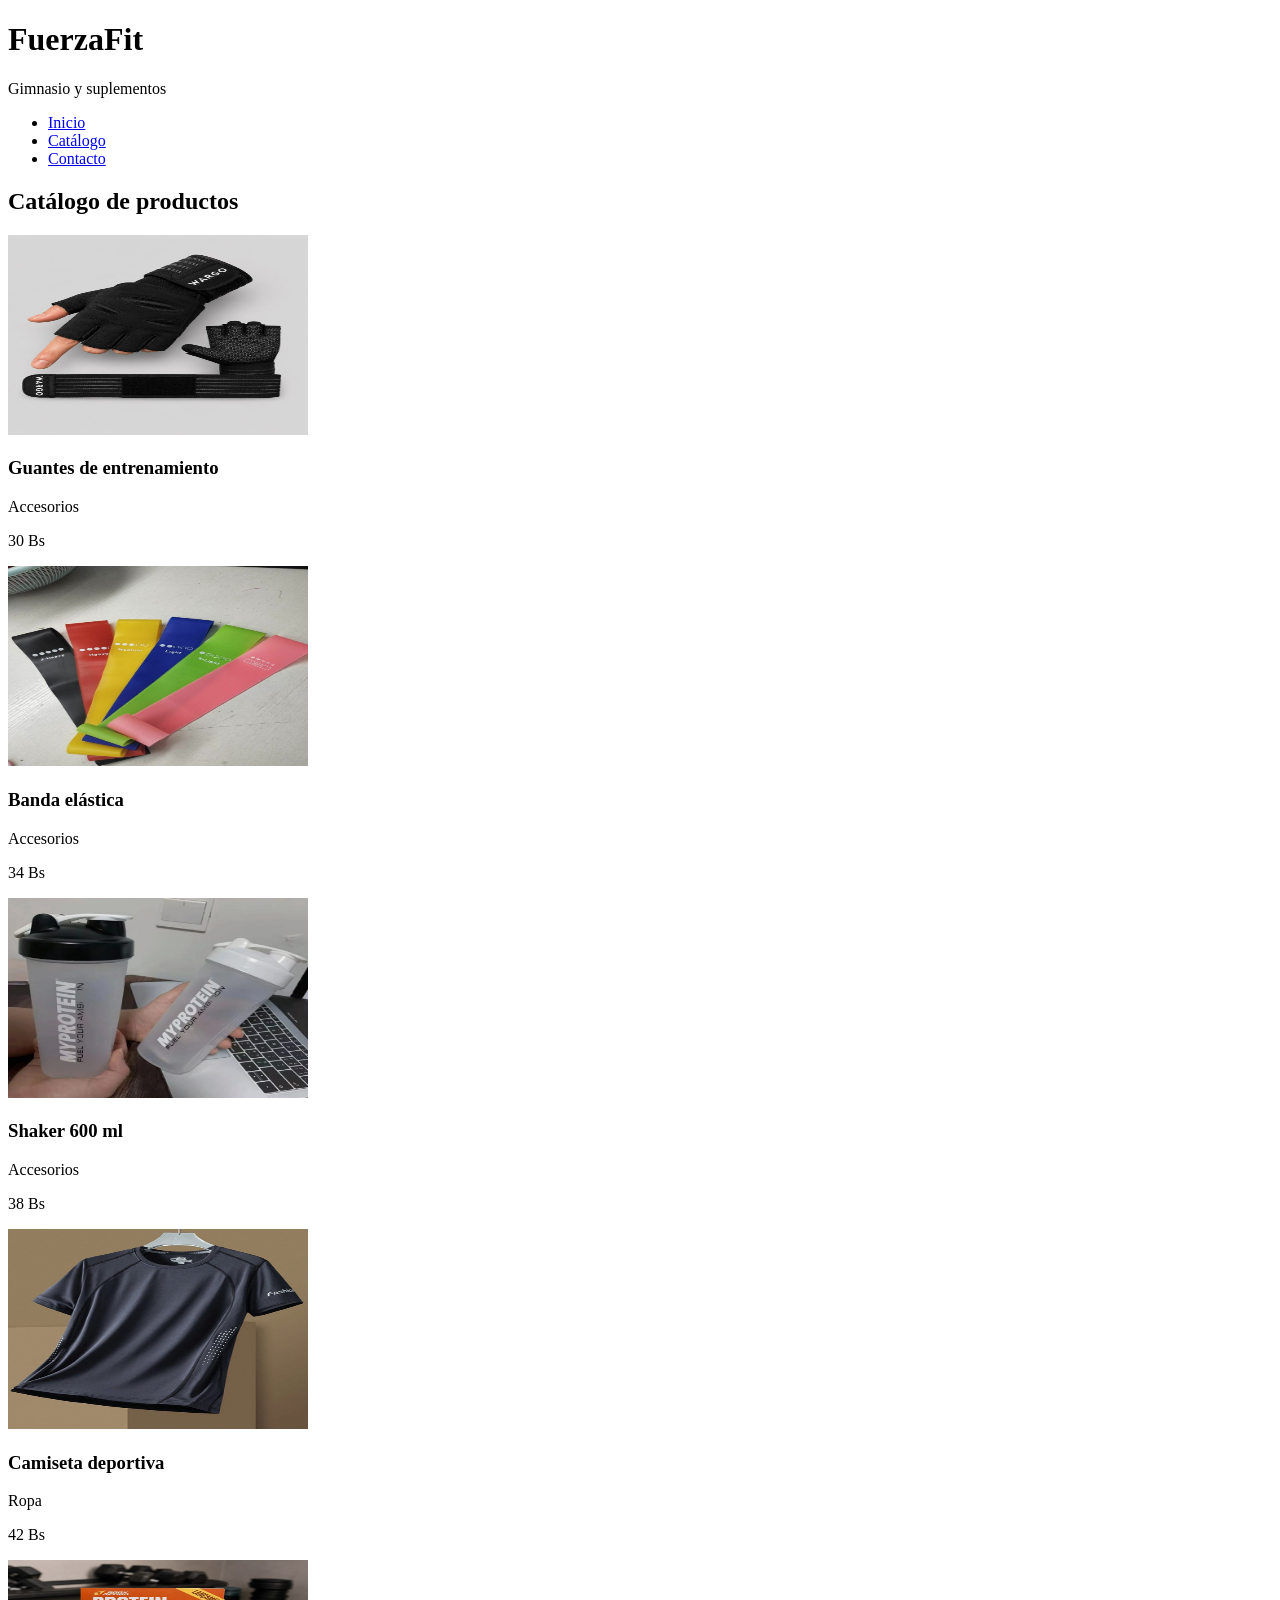
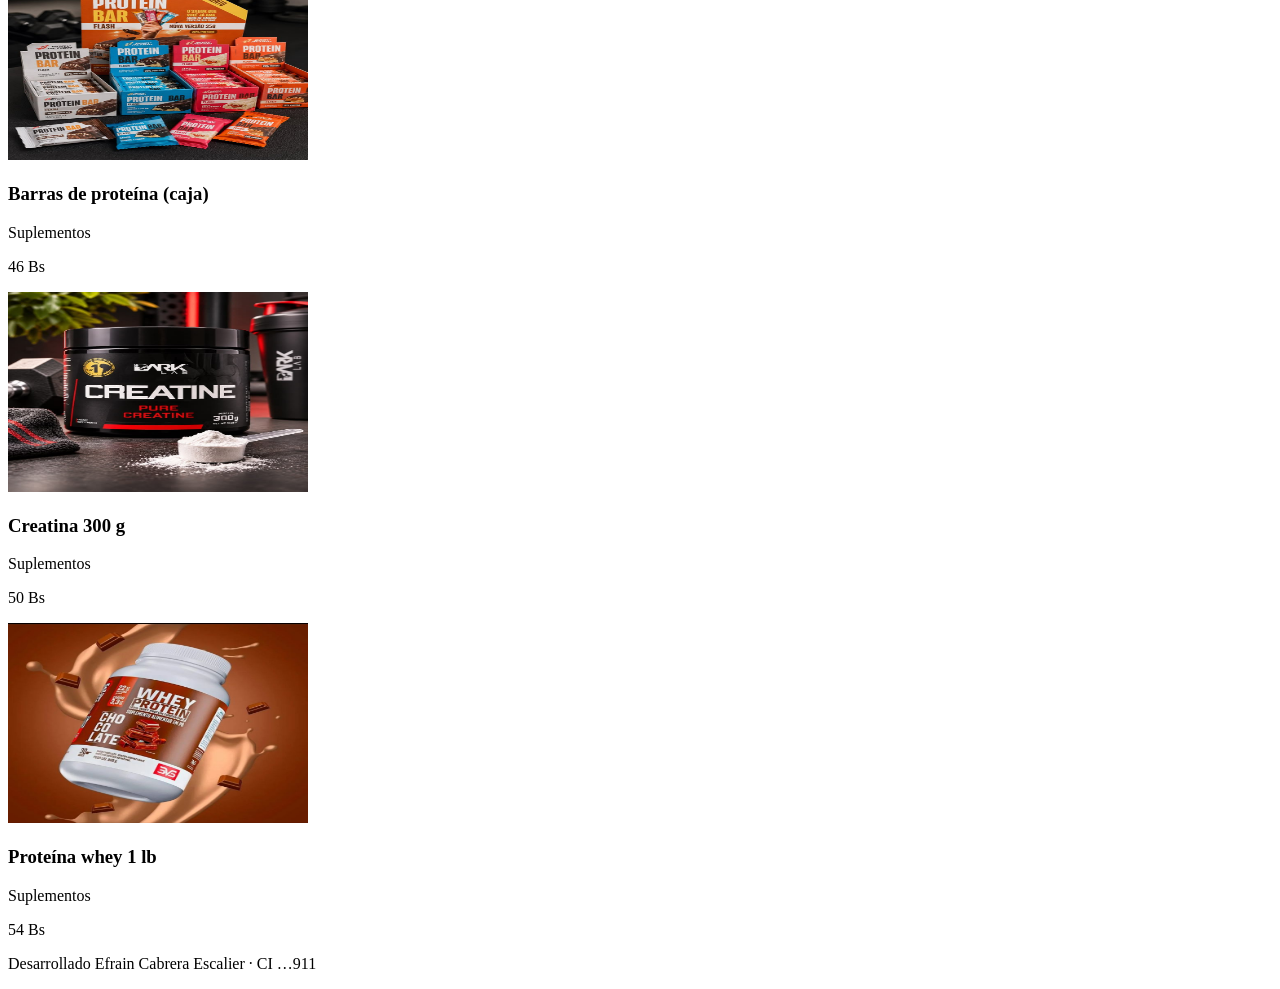
==== catalogo.html @ 39dbfc29 "avance del proyecto" ====
<!DOCTYPE html>
<html lang="es">
<head>
  <meta charset="UTF-8">
  <meta name="viewport" content="width=device-width, initial-scale=1.0">
  <title>Catálogo | FuerzaFit · Efrain Cabrera Escalier</title>
</head>
<body>
  <header>
    <h1>FuerzaFit</h1>
    <p>Gimnasio y suplementos</p>
    <nav aria-label="Menú principal">
      <ul>
          <li><a href="index.html">Inicio</a></li>
          <li><a href="catalogo.html" aria-current="page">Catálogo</a></li>
          <li><a href="contacto.html">Contacto</a></li>
      </ul>
    </nav>
  </header>

  <main>
    <section id="catalogo">
      <h2>Catálogo de productos</h2>
      <div class="productos">
        <article class="card">
          <img src="img/guantes.jpeg" alt="Guantes de entrenamiento" width="300" height="200">
          <h3>Guantes de entrenamiento</h3>
          <p class="categoria">Accesorios</p>
          <p class="precio">30 Bs</p>
        </article>
        <article class="card">
          <img src="img/bandas.jpeg" alt="Banda elástica" width="300" height="200">
          <h3>Banda elástica</h3>
          <p class="categoria">Accesorios</p>
          <p class="precio">34 Bs</p>
        </article>
        <article class="card">
          <img src="img/shaker.jpeg" alt="Shaker 600 ml" width="300" height="200">
          <h3>Shaker 600 ml</h3>
          <p class="categoria">Accesorios</p>
          <p class="precio">38 Bs</p>
        </article>
        <article class="card">
          <img src="img/camiseta.jpeg" alt="Camiseta deportiva" width="300" height="200">
          <h3>Camiseta deportiva</h3>
          <p class="categoria">Ropa</p>
          <p class="precio">42 Bs</p>
        </article>
        <article class="card">
          <img src="img/barras.jpeg" alt="Barras de proteína (caja)" width="300" height="200">
          <h3>Barras de proteína (caja)</h3>
          <p class="categoria">Suplementos</p>
          <p class="precio">46 Bs</p>
        </article>
        <article class="card">
          <img src="img/creatina.jpeg" alt="Creatina 300 g" width="300" height="200">
          <h3>Creatina 300 g</h3>
          <p class="categoria">Suplementos</p>
          <p class="precio">50 Bs</p>
        </article>
        <article class="card">
          <img src="img/proteina.jpeg" alt="Proteína whey 1 lb" width="300" height="200">
          <h3>Proteína whey 1 lb</h3>
          <p class="categoria">Suplementos</p>
          <p class="precio">54 Bs</p>
        </article>
      </div>
    </section>
  </main>

  <footer>
    <p>Desarrollado Efrain Cabrera Escalier · CI …911</p>
  </footer>
</body>
</html>
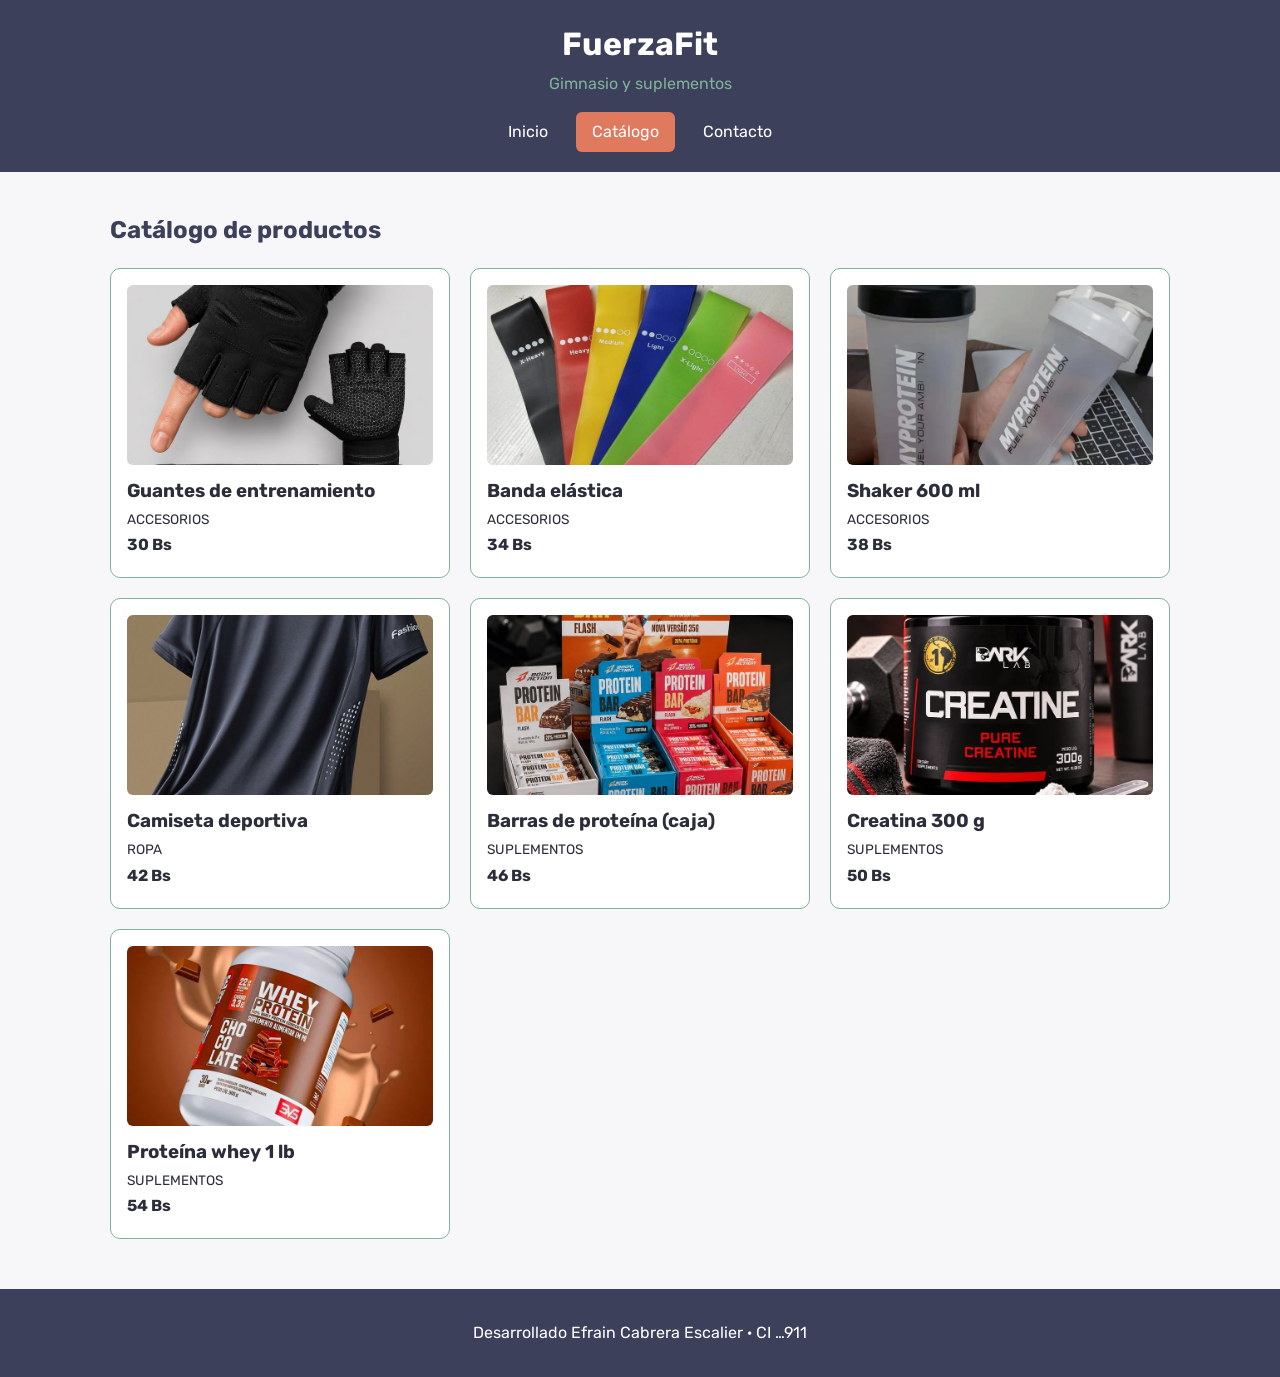
==== commit ea4a682f: "avance del proyecto parte 3" ====
--- a/catalogo.html
+++ b/catalogo.html
@@ -4,6 +4,10 @@
   <meta charset="UTF-8">
   <meta name="viewport" content="width=device-width, initial-scale=1.0">
   <title>Catálogo | FuerzaFit · Efrain Cabrera Escalier</title>
+  <link rel="preconnect" href="https://fonts.googleapis.com">
+  <link rel="preconnect" href="https://fonts.gstatic.com" crossorigin>
+  <link href="https://fonts.googleapis.com/css2?family=Rubik:wght@400;500;700&display=swap" rel="stylesheet">
+  <link rel="stylesheet" href="styles.css">
 </head>
 <body>
   <header>
--- a/styles.css
+++ b/styles.css
@@ -0,0 +1,267 @@
+/* ==========================================================
+   TPI DPW1 · Variante CI …911
+   Rubro: Gimnasio y suplementos · Fuente: Rubik
+   Layout: Flexbox · 3 columnas · Breakpoint: 500 px
+   Autor: Efrain Cabrera Escalier
+   ========================================================== */
+
+/* 1. Paleta en variables (según B = 1) */
+:root {
+  --primario: #3d405b;
+  --secundario: #81b29a;
+  --acento: #e07a5f;
+  --fondo: #f7f7f9;
+  --blanco: #ffffff;
+  --gap: 20px;
+}
+
+/* 2. Base: el padding y el borde se incluyen dentro del width */
+* {
+  box-sizing: border-box;
+}
+
+body {
+  margin: 0;
+  font-family: "Rubik", Arial, sans-serif;
+  background-color: var(--fondo);
+  color: #2b2d3a;
+  line-height: 1.5;
+}
+
+/* 3. Header y navegación */
+header {
+  background-color: var(--primario);
+  color: var(--blanco);
+  padding: 20px;
+  text-align: center;
+}
+
+header h1 {
+  margin: 0;
+  font-size: 2rem;
+}
+
+header p {
+  margin: 4px 0 16px;
+  color: var(--secundario);
+}
+
+nav ul {
+  list-style: none;
+  margin: 0;
+  padding: 0;
+  display: flex;
+  justify-content: center;
+  gap: 12px;
+  flex-wrap: wrap;
+}
+
+nav a {
+  display: block;
+  padding: 8px 16px;
+  color: var(--blanco);
+  text-decoration: none;
+  border-radius: 6px;
+  transition: background-color 0.3s ease;
+}
+
+nav a:hover,
+nav a[aria-current="page"] {
+  background-color: var(--acento);
+}
+
+/* 4. Contenido principal */
+main {
+  max-width: 1100px;
+  margin: 0 auto;
+  padding: 20px;
+}
+
+h2 {
+  color: var(--primario);
+}
+
+/* 5. Catálogo: FLEXBOX con 3 columnas */
+.productos {
+  display: flex;
+  flex-wrap: wrap;
+  gap: var(--gap);
+}
+
+.card {
+  /* 3 columnas: (100% - 2 huecos de 20px) / 3 */
+  width: calc((100% - 2 * var(--gap)) / 3);
+  background-color: var(--blanco);
+  border: 1px solid var(--secundario);
+  border-radius: 10px;
+  padding: 16px;
+  transition:
+    transform 0.3s ease,
+    box-shadow 0.3s ease;
+}
+
+.card:hover {
+  transform: translateY(-6px);
+  box-shadow: 0 8px 18px rgba(61, 64, 91, 0.25);
+}
+
+.card img {
+  display: block;
+  width: 100%;
+  height: 180px;
+  object-fit: cover;
+  border-radius: 6px;
+}
+
+.card h3 {
+  margin: 12px 0 4px;
+}
+
+.card p {
+  margin: 4px 0;
+}
+
+.categoria {
+  font-size: 0.85rem;
+  text-transform: uppercase;
+}
+
+.precio {
+  font-weight: 700;
+}
+
+/* 6. Páginas de inicio: tarjetas de categorías */
+section > article {
+  background-color: var(--blanco);
+  border-left: 5px solid var(--secundario);
+  border-radius: 6px;
+  padding: 12px 16px;
+  margin-bottom: 12px;
+}
+
+/* 7. Formulario de contacto */
+form {
+  background-color: var(--blanco);
+  border: 1px solid var(--secundario);
+  border-radius: 10px;
+  padding: 20px;
+  max-width: 500px;
+}
+
+label {
+  display: block;
+  margin-bottom: 4px;
+  font-weight: 500;
+}
+
+input,
+select,
+textarea {
+  width: 100%;
+  padding: 8px;
+  font-family: inherit;
+  font-size: 1rem;
+  border: 1px solid var(--primario);
+  border-radius: 6px;
+}
+
+button {
+  background-color: var(--primario);
+  color: var(--blanco);
+  font-family: inherit;
+  font-size: 1rem;
+  padding: 10px 24px;
+  border: none;
+  border-radius: 6px;
+  cursor: pointer;
+  transition: background-color 0.3s ease;
+}
+
+button:hover {
+  background-color: var(--acento);
+}
+
+/* 8. Footer */
+footer {
+  background-color: var(--primario);
+  color: var(--blanco);
+  text-align: center;
+  padding: 16px;
+  margin-top: 30px;
+}
+
+/* 9. RESPONSIVE: breakpoint = 480 + 20·1 = 500 px → 1 columna */
+@media (max-width: 500px) {
+  .card {
+    width: 100%;
+  }
+}
+/* ===== ETAPA 3: filtros, carrito y formulario (pegar al final de styles.css) ===== */
+.filtros {
+  display: flex;
+  flex-wrap: wrap;
+  gap: var(--gap);
+  margin-bottom: 16px;
+}
+
+.filtros p {
+  margin: 0;
+}
+
+.card button {
+  width: 100%;
+  margin-top: 8px;
+}
+
+#carrito {
+  margin-top: 30px;
+  background-color: var(--blanco);
+  border: 1px solid var(--secundario);
+  border-radius: 10px;
+  padding: 20px;
+}
+
+#carrito-lista {
+  list-style: none;
+  margin: 0;
+  padding: 0;
+}
+
+#carrito-lista li {
+  display: flex;
+  justify-content: space-between;
+  align-items: center;
+  gap: 12px;
+  padding: 8px 0;
+  border-bottom: 1px solid var(--fondo);
+}
+
+#carrito-lista button {
+  padding: 4px 12px;
+}
+
+#carrito-totales p {
+  margin: 6px 0;
+}
+
+#total {
+  color: var(--acento);
+  font-size: 1.2rem;
+}
+
+.error {
+  display: block;
+  min-height: 1.2em;
+  color: #b3261e;
+  font-size: 0.85rem;
+}
+
+.invalido {
+  border-color: #b3261e;
+  border-width: 2px;
+}
+
+.exito {
+  color: #2d6a4f;
+  font-weight: 500;
+}
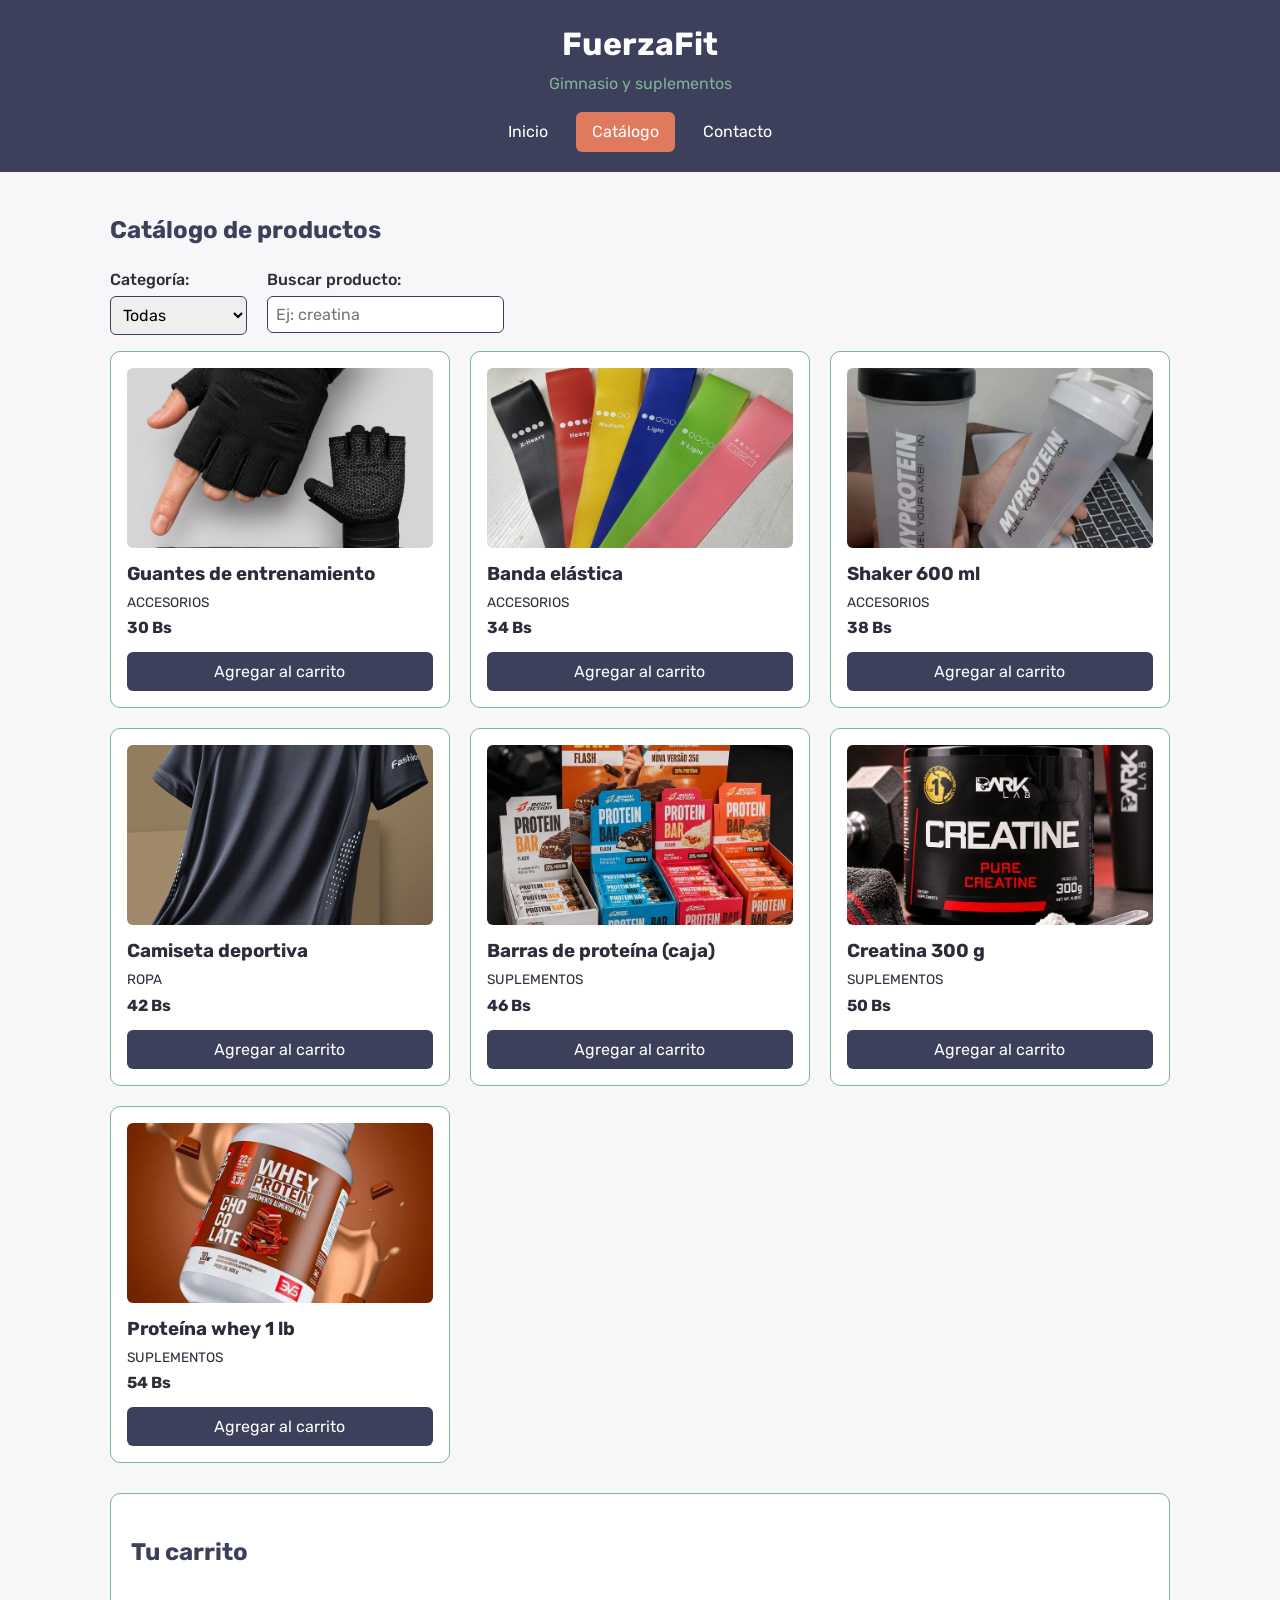
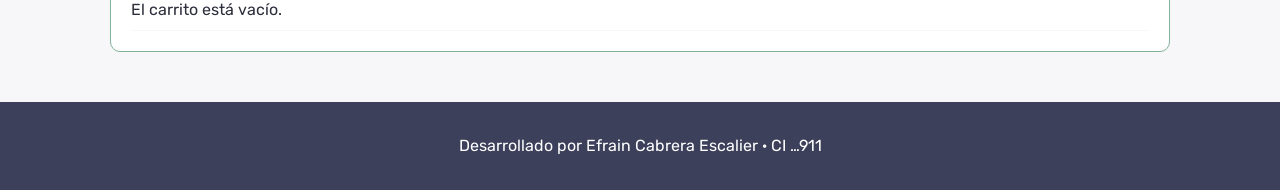
==== commit 07fcab2e: "avance del proyecto parte 3 modificacion" ====
--- a/catalogo.html
+++ b/catalogo.html
@@ -8,6 +8,7 @@
   <link rel="preconnect" href="https://fonts.gstatic.com" crossorigin>
   <link href="https://fonts.googleapis.com/css2?family=Rubik:wght@400;500;700&display=swap" rel="stylesheet">
   <link rel="stylesheet" href="styles.css">
+  <script src="app.js" defer></script>
 </head>
 <body>
   <header>
@@ -15,9 +16,9 @@
     <p>Gimnasio y suplementos</p>
     <nav aria-label="Menú principal">
       <ul>
-          <li><a href="index.html">Inicio</a></li>
-          <li><a href="catalogo.html" aria-current="page">Catálogo</a></li>
-          <li><a href="contacto.html">Contacto</a></li>
+        <li><a href="index.html">Inicio</a></li>
+        <li><a href="catalogo.html" aria-current="page">Catálogo</a></li>
+        <li><a href="contacto.html">Contacto</a></li>
       </ul>
     </nav>
   </header>
@@ -25,55 +26,37 @@
   <main>
     <section id="catalogo">
       <h2>Catálogo de productos</h2>
+
+      <div class="filtros">
+        <p>
+          <label for="filtro-categoria">Categoría:</label>
+          <select id="filtro-categoria">
+            <option value="todas">Todas</option>
+            <option value="Accesorios">Accesorios</option>
+            <option value="Ropa">Ropa</option>
+            <option value="Suplementos">Suplementos</option>
+          </select>
+        </p>
+        <p>
+          <label for="buscador">Buscar producto:</label>
+          <input type="search" id="buscador" placeholder="Ej: creatina">
+        </p>
+      </div>
+
       <div class="productos">
-        <article class="card">
-          <img src="img/guantes.jpeg" alt="Guantes de entrenamiento" width="300" height="200">
-          <h3>Guantes de entrenamiento</h3>
-          <p class="categoria">Accesorios</p>
-          <p class="precio">30 Bs</p>
-        </article>
-        <article class="card">
-          <img src="img/bandas.jpeg" alt="Banda elástica" width="300" height="200">
-          <h3>Banda elástica</h3>
-          <p class="categoria">Accesorios</p>
-          <p class="precio">34 Bs</p>
-        </article>
-        <article class="card">
-          <img src="img/shaker.jpeg" alt="Shaker 600 ml" width="300" height="200">
-          <h3>Shaker 600 ml</h3>
-          <p class="categoria">Accesorios</p>
-          <p class="precio">38 Bs</p>
-        </article>
-        <article class="card">
-          <img src="img/camiseta.jpeg" alt="Camiseta deportiva" width="300" height="200">
-          <h3>Camiseta deportiva</h3>
-          <p class="categoria">Ropa</p>
-          <p class="precio">42 Bs</p>
-        </article>
-        <article class="card">
-          <img src="img/barras.jpeg" alt="Barras de proteína (caja)" width="300" height="200">
-          <h3>Barras de proteína (caja)</h3>
-          <p class="categoria">Suplementos</p>
-          <p class="precio">46 Bs</p>
-        </article>
-        <article class="card">
-          <img src="img/creatina.jpeg" alt="Creatina 300 g" width="300" height="200">
-          <h3>Creatina 300 g</h3>
-          <p class="categoria">Suplementos</p>
-          <p class="precio">50 Bs</p>
-        </article>
-        <article class="card">
-          <img src="img/proteina.jpeg" alt="Proteína whey 1 lb" width="300" height="200">
-          <h3>Proteína whey 1 lb</h3>
-          <p class="categoria">Suplementos</p>
-          <p class="precio">54 Bs</p>
-        </article>
+        <!-- Las tarjetas las dibuja app.js con los datos de productos.json -->
       </div>
+    </section>
+
+    <section id="carrito">
+      <h2>Tu carrito</h2>
+      <ul id="carrito-lista"></ul>
+      <div id="carrito-totales"></div>
     </section>
   </main>
 
   <footer>
-    <p>Desarrollado Efrain Cabrera Escalier · CI …911</p>
+    <p>Desarrollado por Efrain Cabrera Escalier · CI …911</p>
   </footer>
 </body>
 </html>
